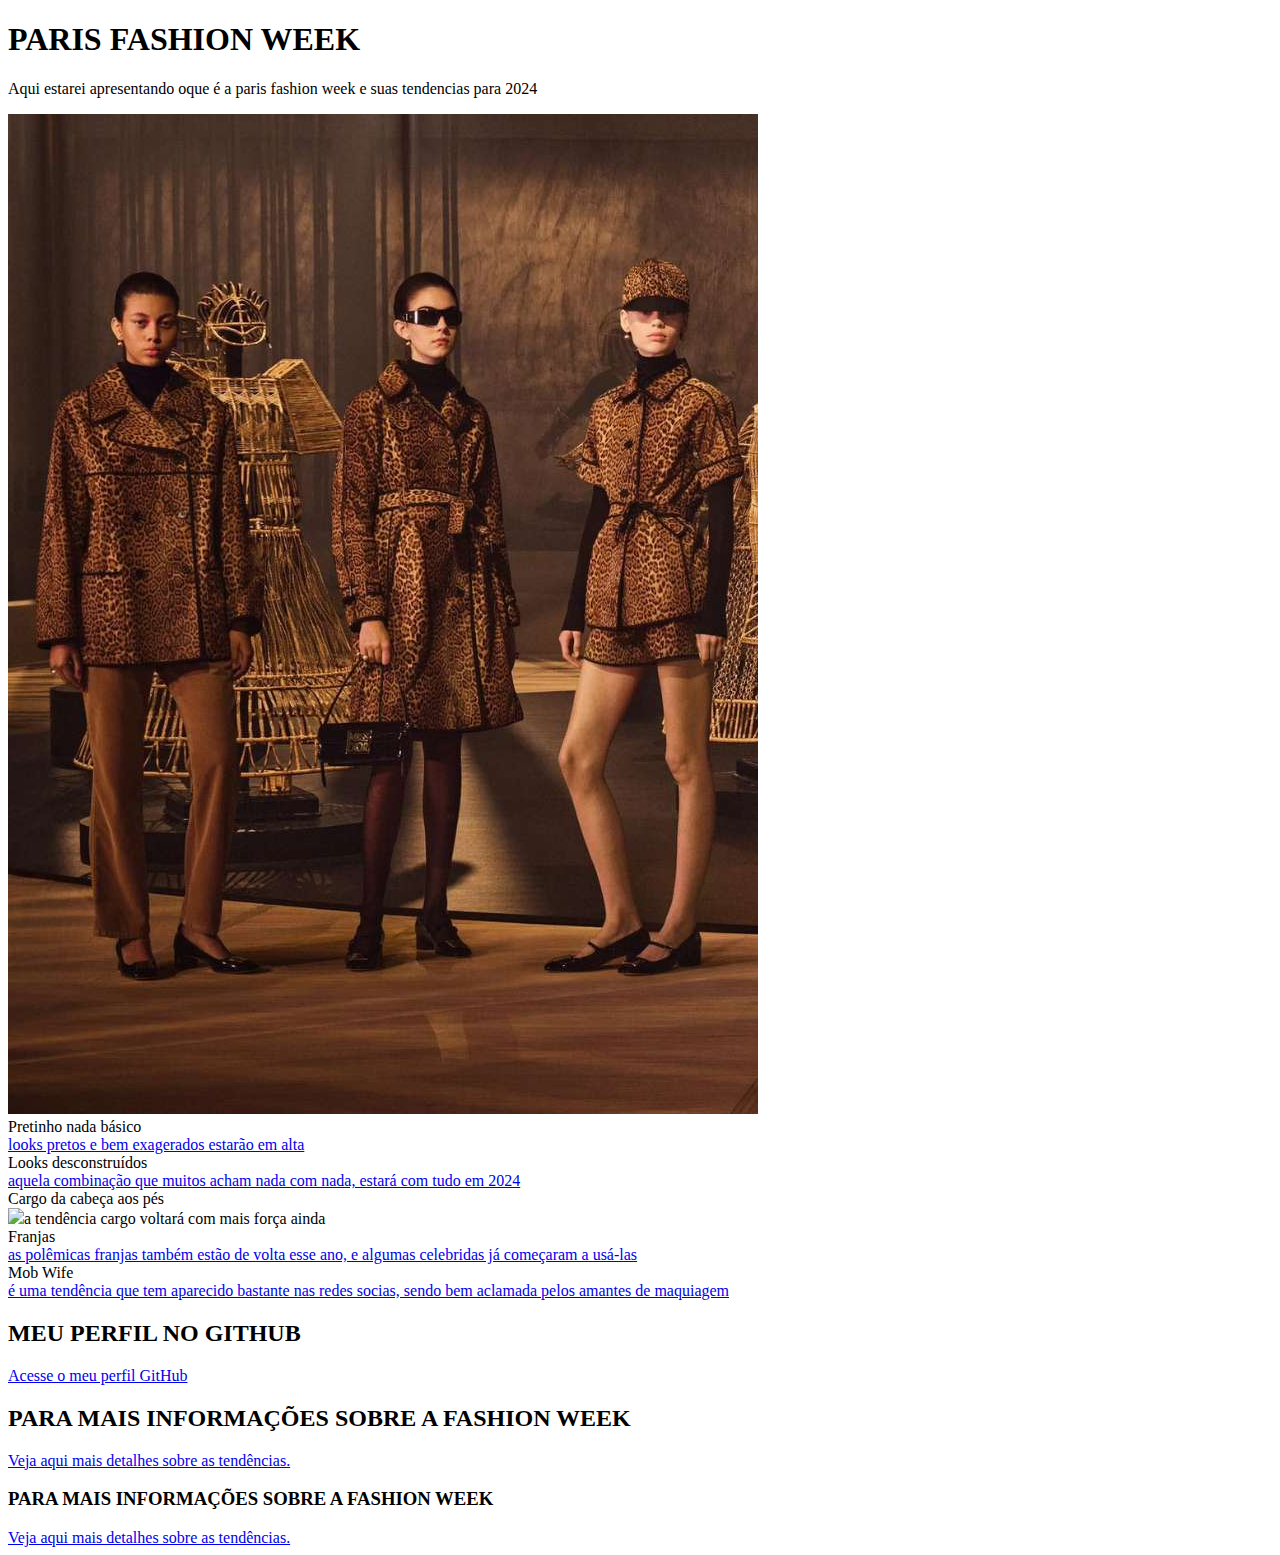
==== index.html @ 8feb3ef8 "Update index.html" ====
<!DOCTYPE html>
<html lang="en">
<head>
    <meta charset="UTF-8">
    <meta name="viewport" content="width=device-width, initial-scale=1.0">
    <link rel="shortcut icon" href="ICONE.ico" type="Aula-03/ICONE"
    <title></title>
    <link rel="stylesheet"
        href="style.css">
</head>
<body>
    <h1> PARIS FASHION WEEK</h1>
    
    <p> Aqui estarei apresentando oque é a paris fashion week e suas tendencias para 2024</p>
    
    <img src="tendencias-paris-fashion-week-4.jpg" alt="tendencias paris fashion week">
    
    
       <li>Pretinho nada básico</li>
    <a href="pretinho.html" target="_blank">looks pretos e bem exagerados estarão em alta</a>
   

        <li>Looks desconstruídos</li>
        <a href="looks.html" target="_blank">aquela combinação que muitos acham nada com nada, estará com tudo em 2024</a>
    
        <li>Cargo da cabeça aos pés</li>
        <img src="cargo.html"  target="_blank">a tendência cargo voltará com mais força ainda</a>
        
        <li>Franjas</li>
        <a href="franjas.html" target="_blank">as polêmicas franjas também estão de volta esse ano, e algumas celebridas já começaram a usá-las</a>
        
        <li>Mob Wife</li>
        <a href="mob wife.html" target="_blank">é uma tendência que tem aparecido bastante nas redes socias, sendo bem aclamada pelos amantes de maquiagem</a>
        
    </ol>
    <h2> MEU PERFIL NO GITHUB</h2>
    <a href="https://github.com/biahmira" target="_blank">Acesse o meu perfil GitHub</a>

    <h2> PARA MAIS INFORMAÇÕES SOBRE A FASHION WEEK</h2>
    <a href="https://stealthelook.com.br/essas-sao-as-8-tendencias-do-verao-2024-de-acordo-com-a-paris-fashion-week/" target="_blank"  >
        Veja aqui mais detalhes sobre as tendências.
    </a>

     <h3> PARA MAIS INFORMAÇÕES SOBRE A FASHION WEEK</h3>
    <a href="https://github.com/biahmira/Site2024/blob/8102715f96340d1757087cc18b23aee5134b976e/Paris%20Fashion%20Week.pdf" target="_blank"  >
        Veja aqui mais detalhes sobre as tendências.
    </a>
    
</body>
</html>
---- style.css ----
@charset "UTF-8"
body
{
  background-color: #FFFAFA;
  color: black;
  font-size: 12pts;
  font-family: Arial;
}
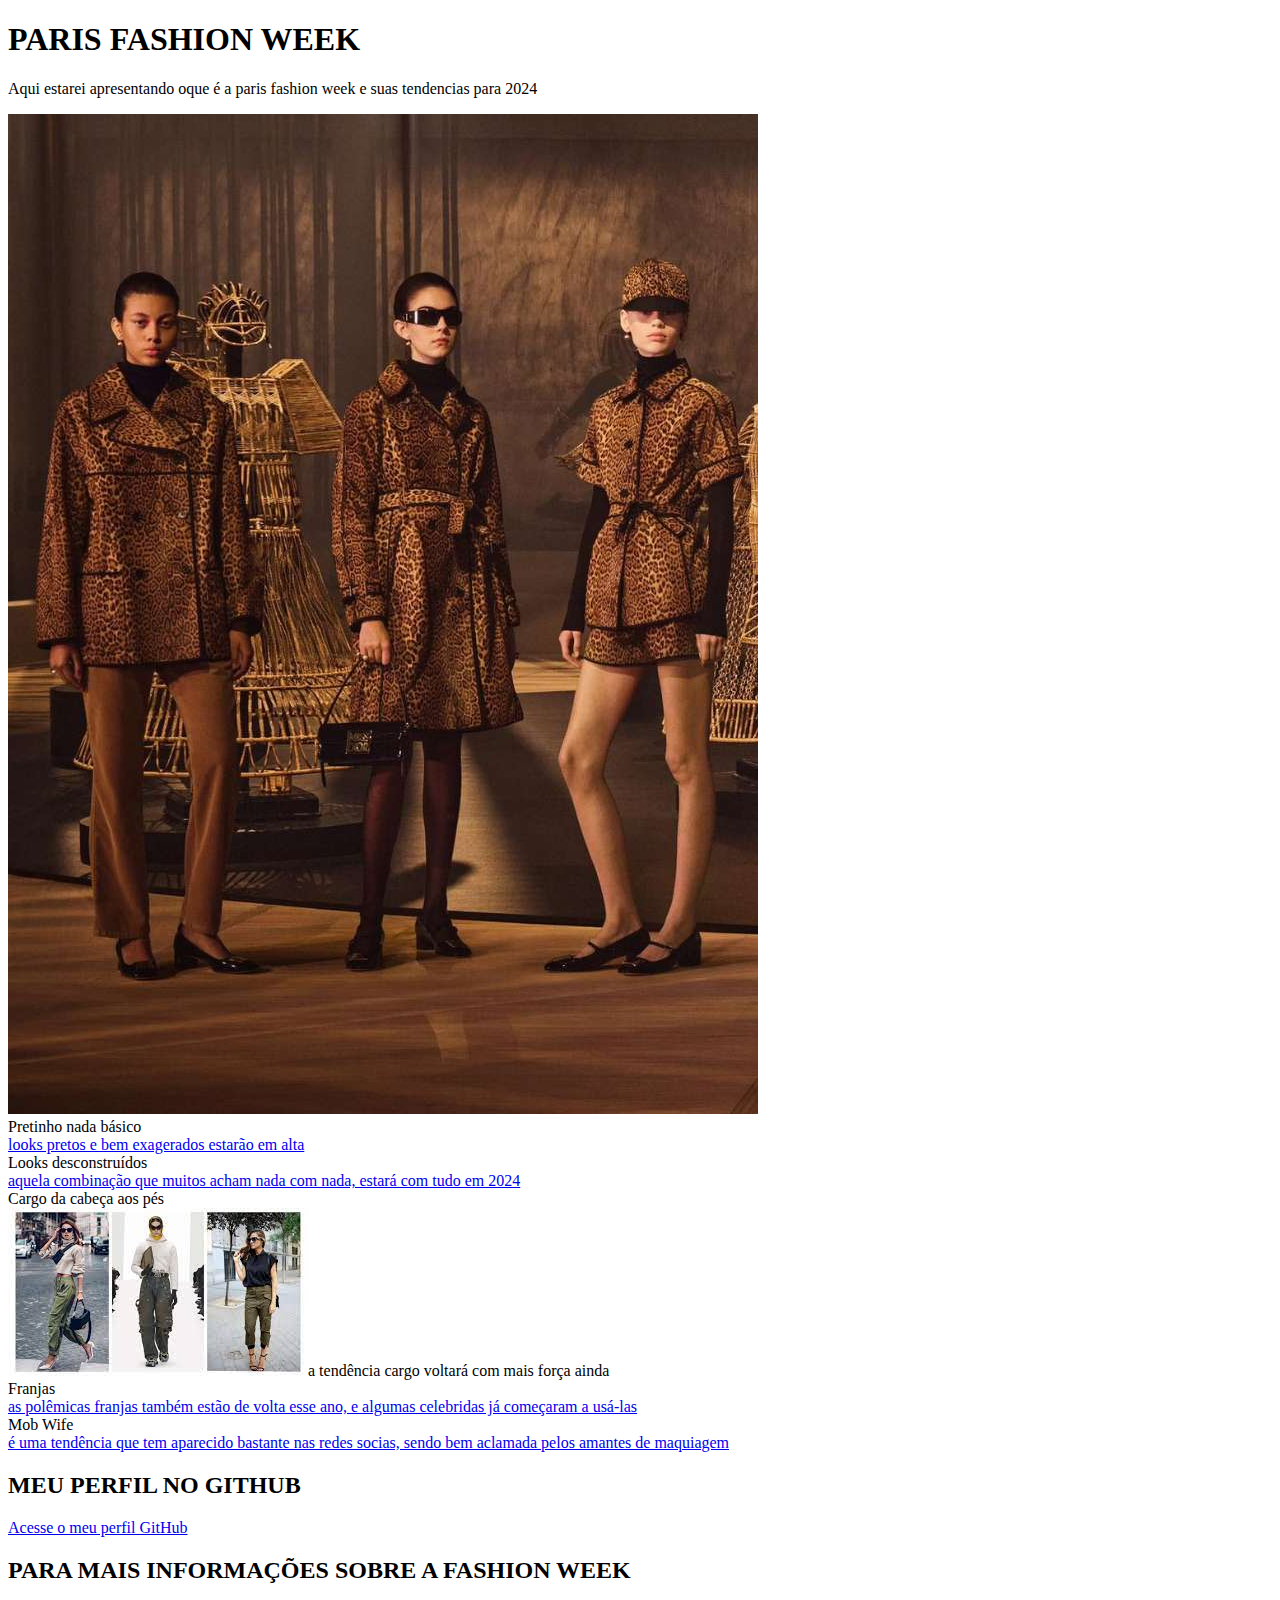
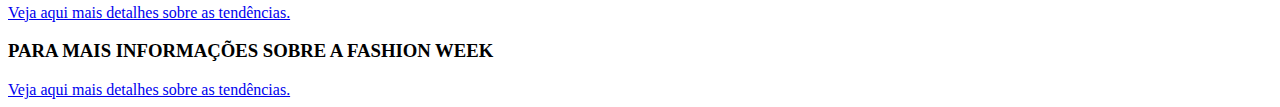
==== commit 7685f858: "Update index.html" ====
--- a/index.html
+++ b/index.html
@@ -25,7 +25,7 @@
         <a href="looks.html" target="_blank">aquela combinação que muitos acham nada com nada, estará com tudo em 2024</a>
     
         <li>Cargo da cabeça aos pés</li>
-        <img src="cargo.html"  target="_blank">a tendência cargo voltará com mais força ainda</a>
+        <img src="download.jpeg"  target="_blank">a tendência cargo voltará com mais força ainda</a>
         
         <li>Franjas</li>
         <a href="franjas.html" target="_blank">as polêmicas franjas também estão de volta esse ano, e algumas celebridas já começaram a usá-las</a>
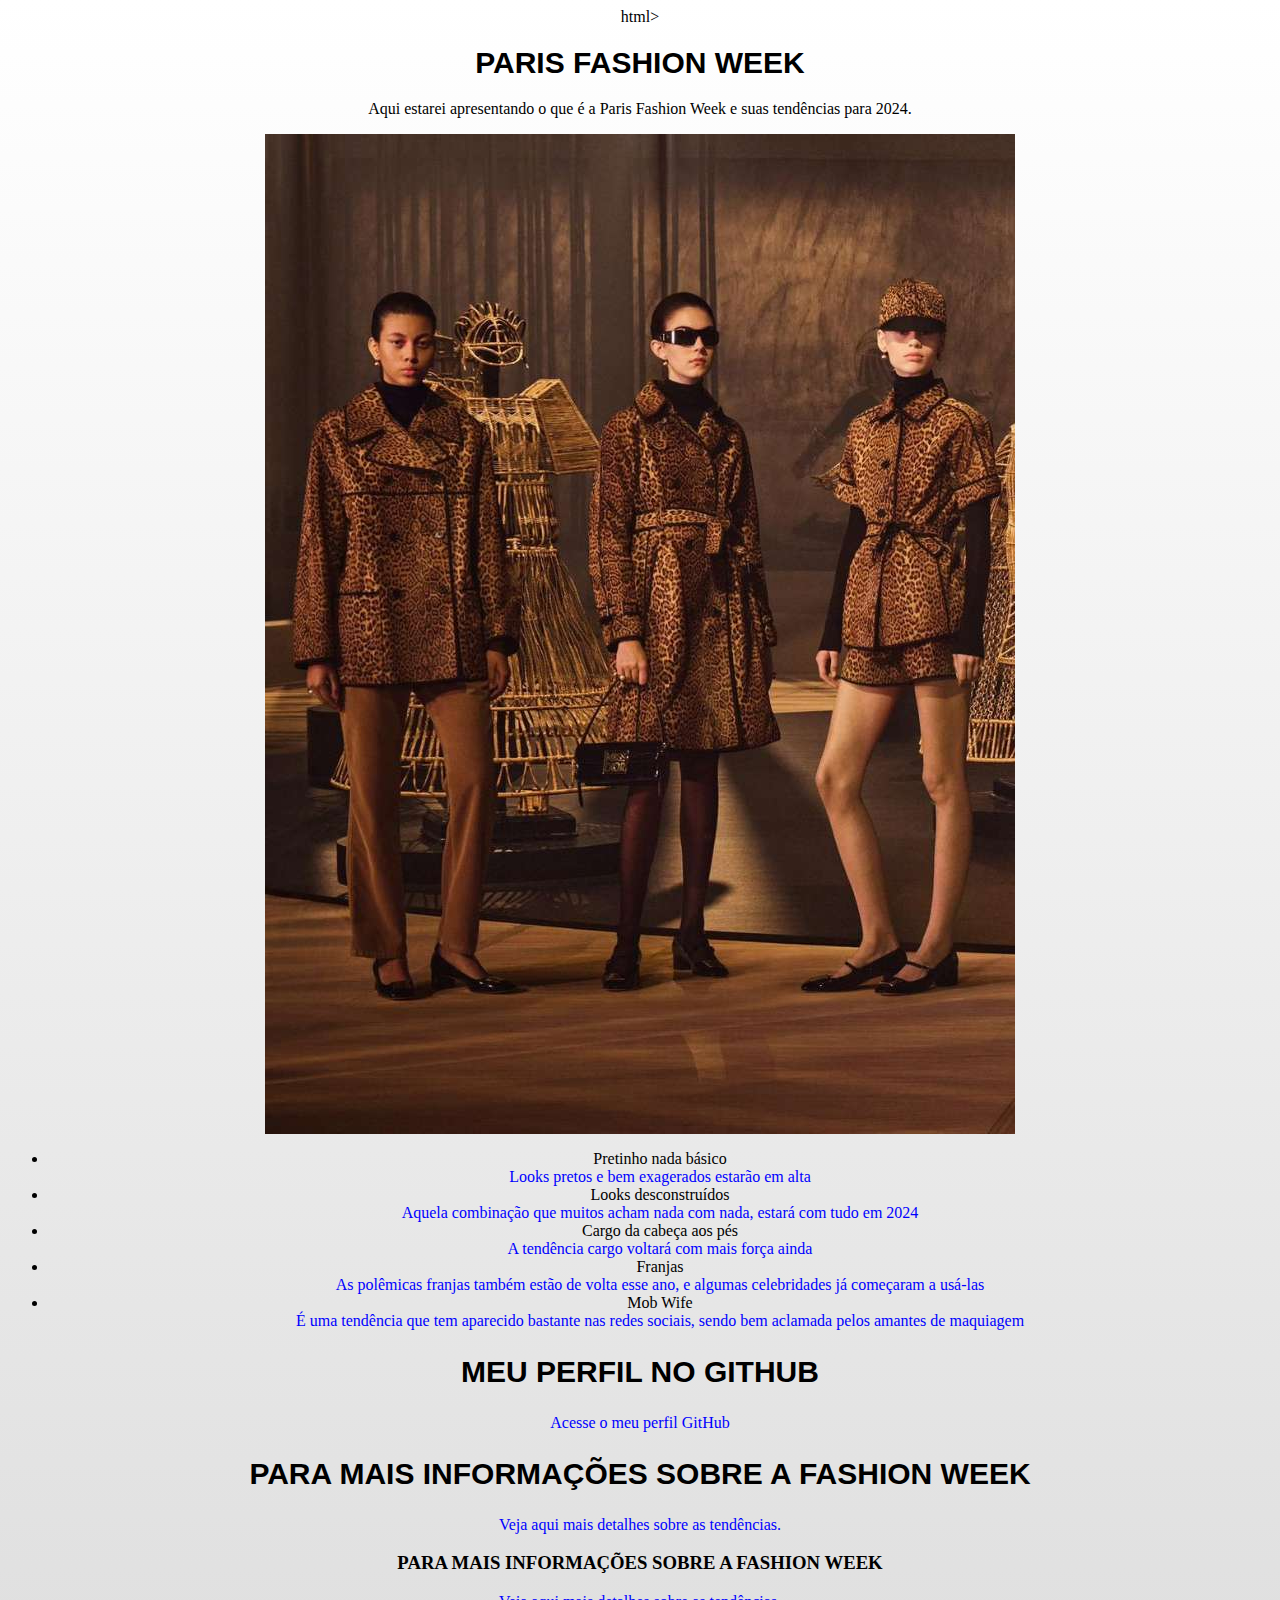
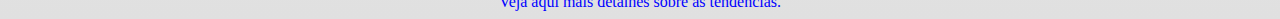
==== commit 79b68e58: "Update index.html" ====
--- a/index.html
+++ b/index.html
@@ -1,51 +1,62 @@
 
-    <!DOCTYPE html>
+   html>
 <html lang="en">
 <head>
     <meta charset="UTF-8">
     <meta name="viewport" content="width=device-width, initial-scale=1.0">
-    <link rel="shortcut icon" href="ICONE.ico" type="Aula-03/ICONE"
-    <title></title>
-    <link rel="stylesheet"
-        href="style.css">
+    <link rel="shortcut icon" href="ICONE.ico" type="Aula-03/ICONE">
+    <title>Paris Fashion Week</title>
+    <style>
+        body {
+            background: linear-gradient(to bottom, #FFFFFF, #E0E0E0);
+            text-align: center;
+        }
+        h1, h2 {
+            font-size: 30px;
+            color: black;
+            font-family: Arial, sans-serif;
+        }
+        a {
+            color: blue;
+            text-decoration: none;
+        }
+    </style>
 </head>
 <body>
-    <h1> PARIS FASHION WEEK</h1>
+    <h1>PARIS FASHION WEEK</h1>
     
-    <p> Aqui estarei apresentando oque é a paris fashion week e suas tendencias para 2024</p>
+    <p>Aqui estarei apresentando o que é a Paris Fashion Week e suas tendências para 2024.</p>
     
-    <img src="tendencias-paris-fashion-week-4.jpg" alt="tendencias paris fashion week">
+    <img src="tendencias-paris-fashion-week-4.jpg" alt="tendências Paris Fashion Week">
     
-    
-       <li>Pretinho nada básico</li>
-    <a href="pretinho.html" target="_blank">looks pretos e bem exagerados estarão em alta</a>
-   
-
+    <ul>
+        <li>Pretinho nada básico</li>
+        <a href="pretinho.html" target="_blank">Looks pretos e bem exagerados estarão em alta</a>
+        
         <li>Looks desconstruídos</li>
-        <a href="looks.html" target="_blank">aquela combinação que muitos acham nada com nada, estará com tudo em 2024</a>
-    
+        <a href="looks.html" target="_blank">Aquela combinação que muitos acham nada com nada, estará com tudo em 2024</a>
+        
         <li>Cargo da cabeça aos pés</li>
-        <img src="download.jpeg"  target="_blank">a tendência cargo voltará com mais força ainda</a>
+        <a href="cargo.html" target="_blank">A tendência cargo voltará com mais força ainda</a>
         
         <li>Franjas</li>
-        <a href="franjas.html" target="_blank">as polêmicas franjas também estão de volta esse ano, e algumas celebridas já começaram a usá-las</a>
+        <a href="franjas.html" target="_blank">As polêmicas franjas também estão de volta esse ano, e algumas celebridades já começaram a usá-las</a>
         
         <li>Mob Wife</li>
-        <a href="mob wife.html" target="_blank">é uma tendência que tem aparecido bastante nas redes socias, sendo bem aclamada pelos amantes de maquiagem</a>
-        
-    </ol>
-    <h2> MEU PERFIL NO GITHUB</h2>
+        <a href="mob-wife.html" target="_blank">É uma tendência que tem aparecido bastante nas redes sociais, sendo bem aclamada pelos amantes de maquiagem</a>
+    </ul>
+    
+    <h2>MEU PERFIL NO GITHUB</h2>
     <a href="https://github.com/biahmira" target="_blank">Acesse o meu perfil GitHub</a>
 
-    <h2> PARA MAIS INFORMAÇÕES SOBRE A FASHION WEEK</h2>
-    <a href="https://stealthelook.com.br/essas-sao-as-8-tendencias-do-verao-2024-de-acordo-com-a-paris-fashion-week/" target="_blank"  >
+    <h2>PARA MAIS INFORMAÇÕES SOBRE A FASHION WEEK</h2>
+    <a href="https://stealthelook.com.br/essas-sao-as-8-tendencias-do-verao-2024-de-acordo-com-a-paris-fashion-week/" target="_blank">
         Veja aqui mais detalhes sobre as tendências.
     </a>
 
-     <h3> PARA MAIS INFORMAÇÕES SOBRE A FASHION WEEK</h3>
-    <a href="https://github.com/biahmira/Site2024/blob/8102715f96340d1757087cc18b23aee5134b976e/Paris%20Fashion%20Week.pdf" target="_blank"  >
+    <h3>PARA MAIS INFORMAÇÕES SOBRE A FASHION WEEK</h3>
+    <a href="https://github.com/biahmira/Site2024/blob/8102715f96340d1757087cc18b23aee5134b976e/Paris%20Fashion%20Week.pdf" target="_blank">
         Veja aqui mais detalhes sobre as tendências.
     </a>
-    
 </body>
 </html>
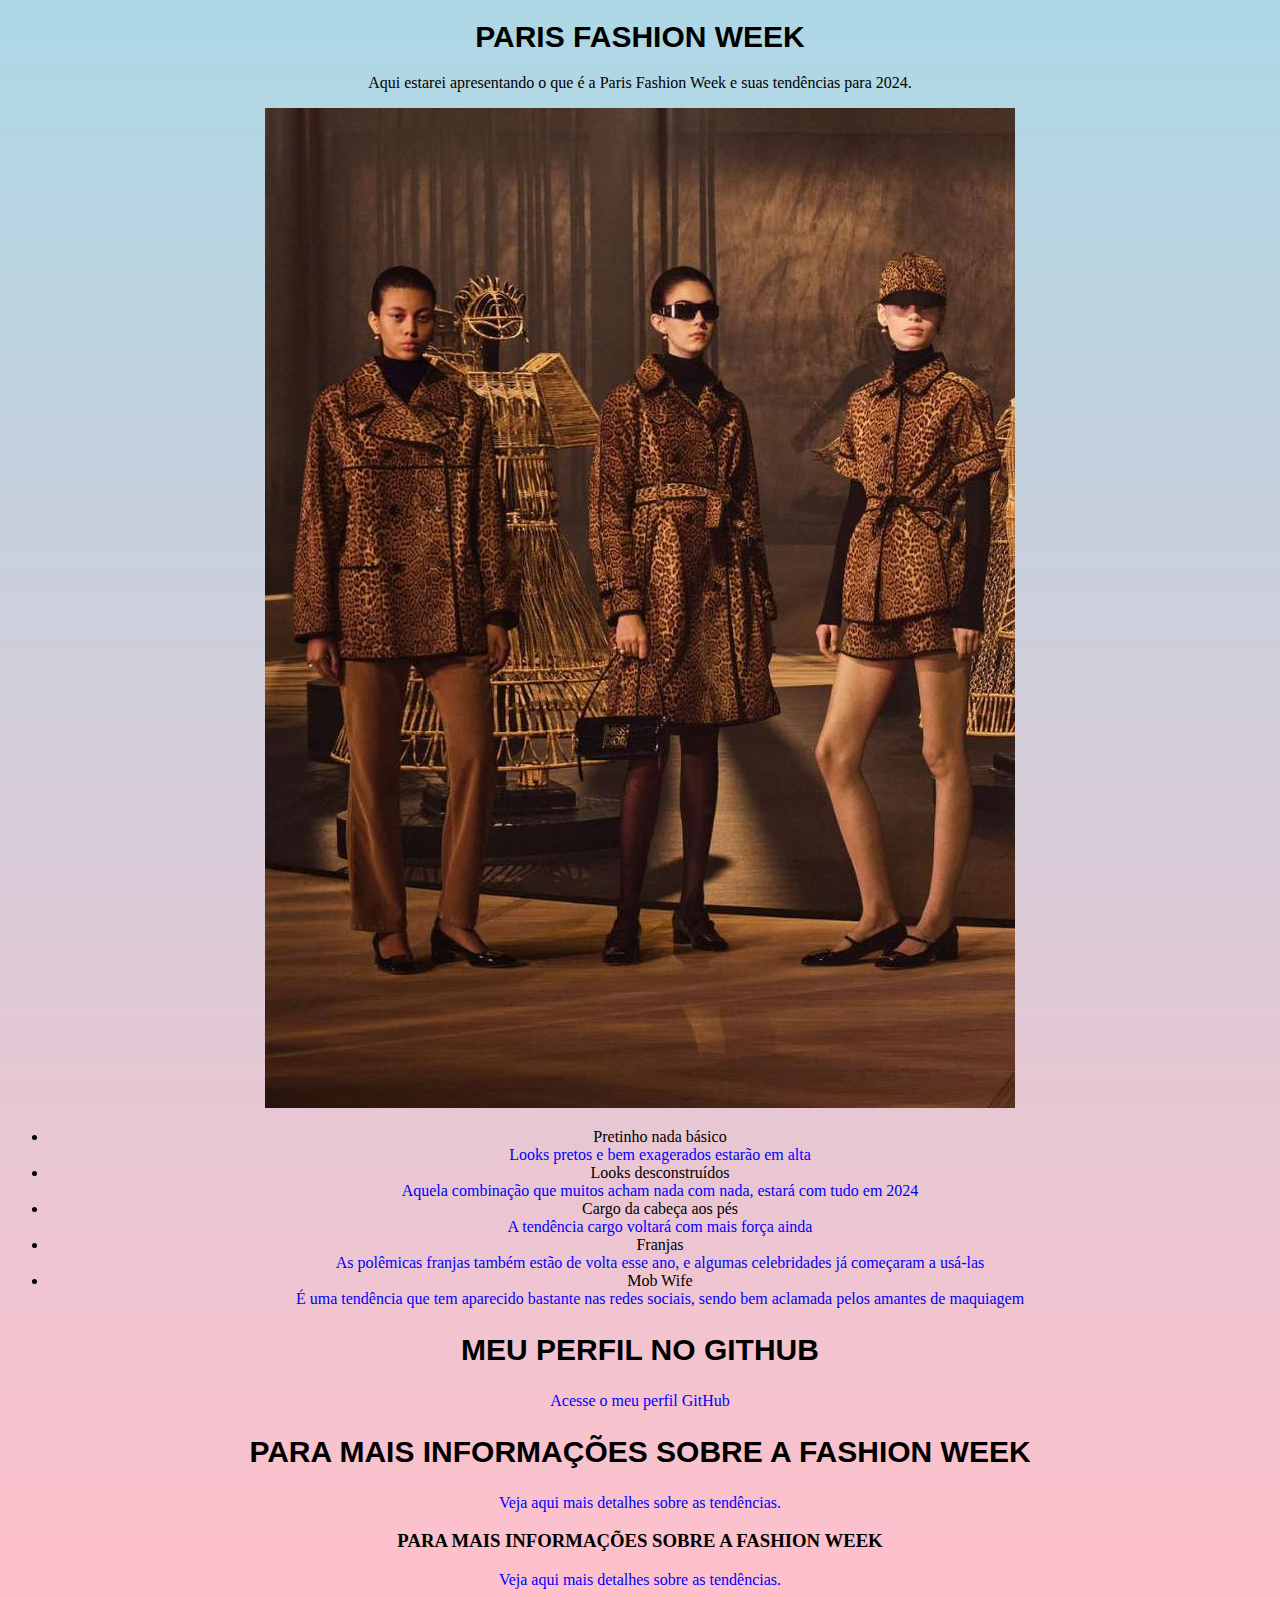
==== commit e2e256b3: "Update index.html" ====
--- a/index.html
+++ b/index.html
@@ -1,5 +1,4 @@
-
-   html>
+<!DOCTYPE html>
 <html lang="en">
 <head>
     <meta charset="UTF-8">
@@ -8,7 +7,7 @@
     <title>Paris Fashion Week</title>
     <style>
         body {
-            background: linear-gradient(to bottom, #FFFFFF, #E0E0E0);
+            background: linear-gradient(to bottom, #ADD8E6, #FFC0CB);
             text-align: center;
         }
         h1, h2 {
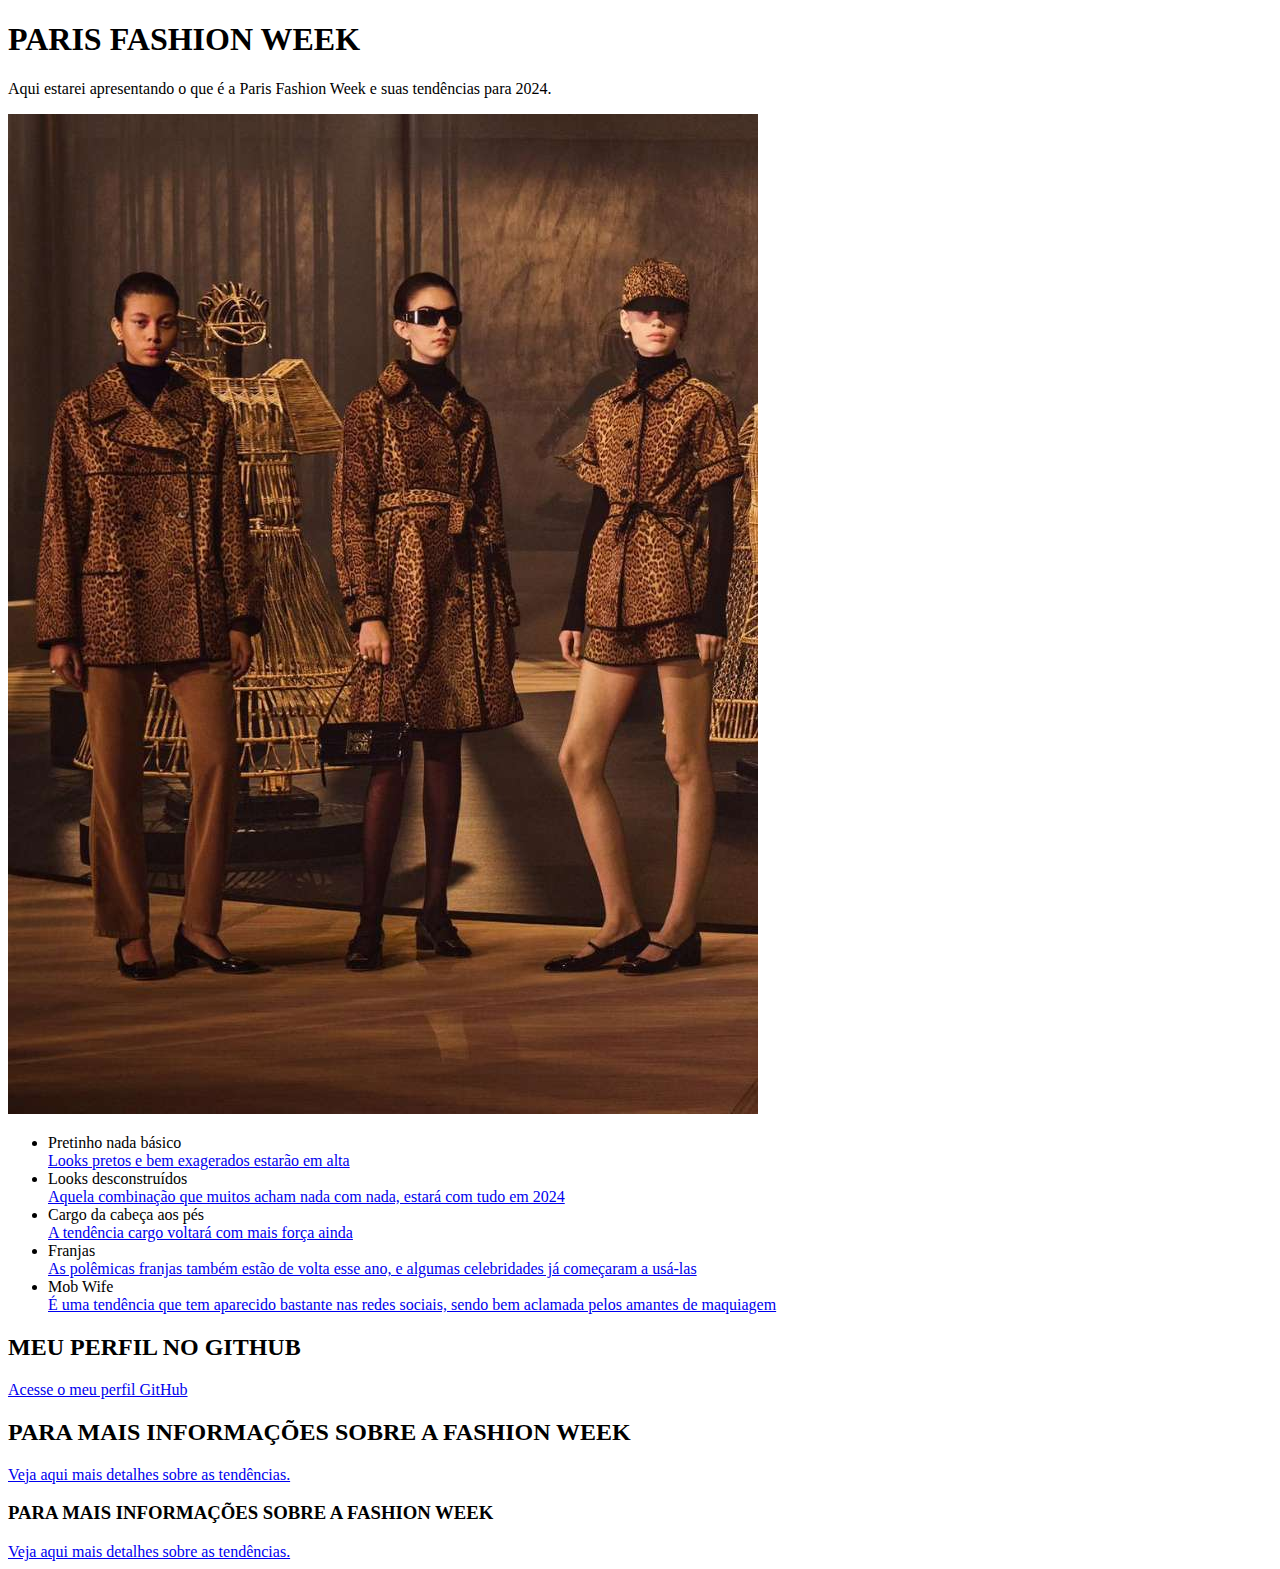
==== commit a702d7ae: "Update index.html" ====
--- a/index.html
+++ b/index.html
@@ -5,21 +5,6 @@
     <meta name="viewport" content="width=device-width, initial-scale=1.0">
     <link rel="shortcut icon" href="ICONE.ico" type="Aula-03/ICONE">
     <title>Paris Fashion Week</title>
-    <style>
-        body {
-            background: linear-gradient(to bottom, #ADD8E6, #FFC0CB);
-            text-align: center;
-        }
-        h1, h2 {
-            font-size: 30px;
-            color: black;
-            font-family: Arial, sans-serif;
-        }
-        a {
-            color: blue;
-            text-decoration: none;
-        }
-    </style>
 </head>
 <body>
     <h1>PARIS FASHION WEEK</h1>
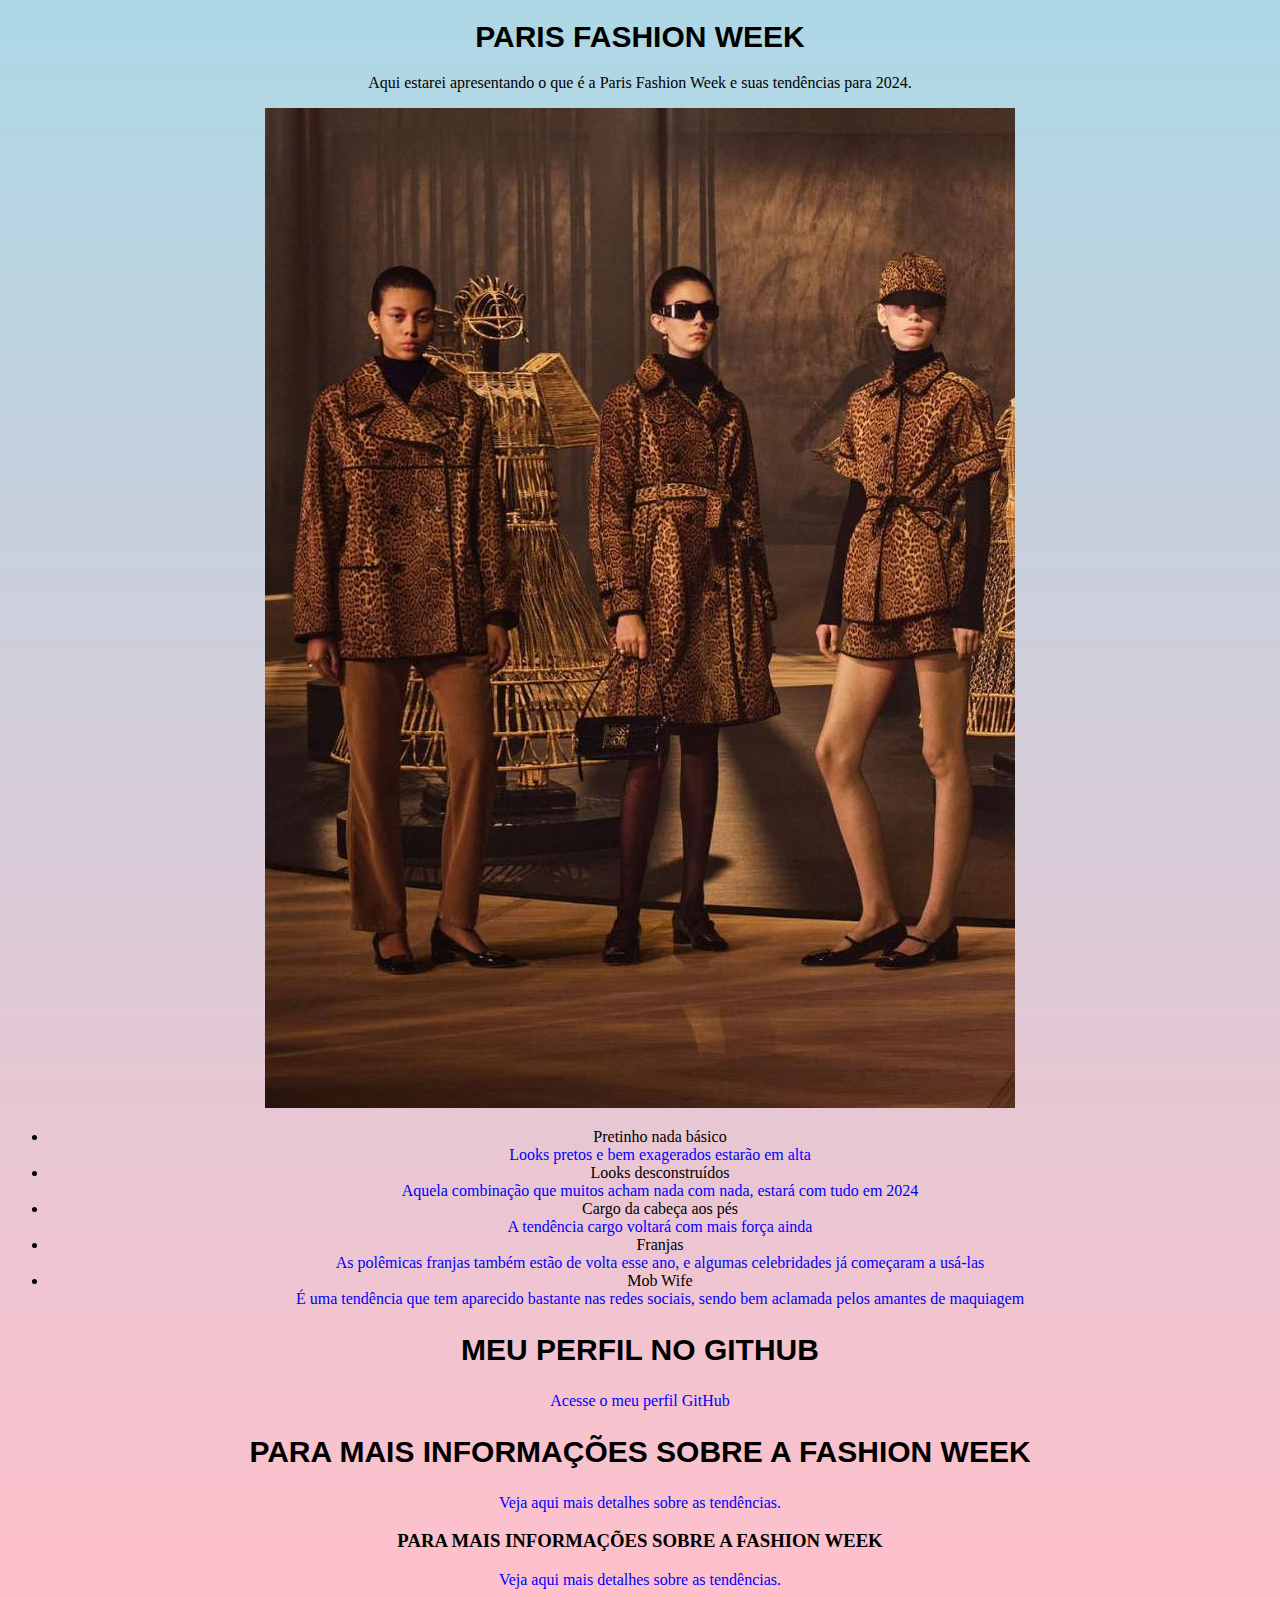
==== commit 38819aaa: "Update index.html" ====
--- a/index.html
+++ b/index.html
@@ -5,6 +5,21 @@
     <meta name="viewport" content="width=device-width, initial-scale=1.0">
     <link rel="shortcut icon" href="ICONE.ico" type="Aula-03/ICONE">
     <title>Paris Fashion Week</title>
+    <style>
+        body {
+            background: linear-gradient(to bottom, #ADD8E6, #FFC0CB);
+            text-align: center;
+        }
+        h1, h2 {
+            font-size: 30px;
+            color: black;
+            font-family: Arial, sans-serif;
+        }
+        a {
+            color: blue;
+            text-decoration: none;
+        }
+    </style>
 </head>
 <body>
     <h1>PARIS FASHION WEEK</h1>
